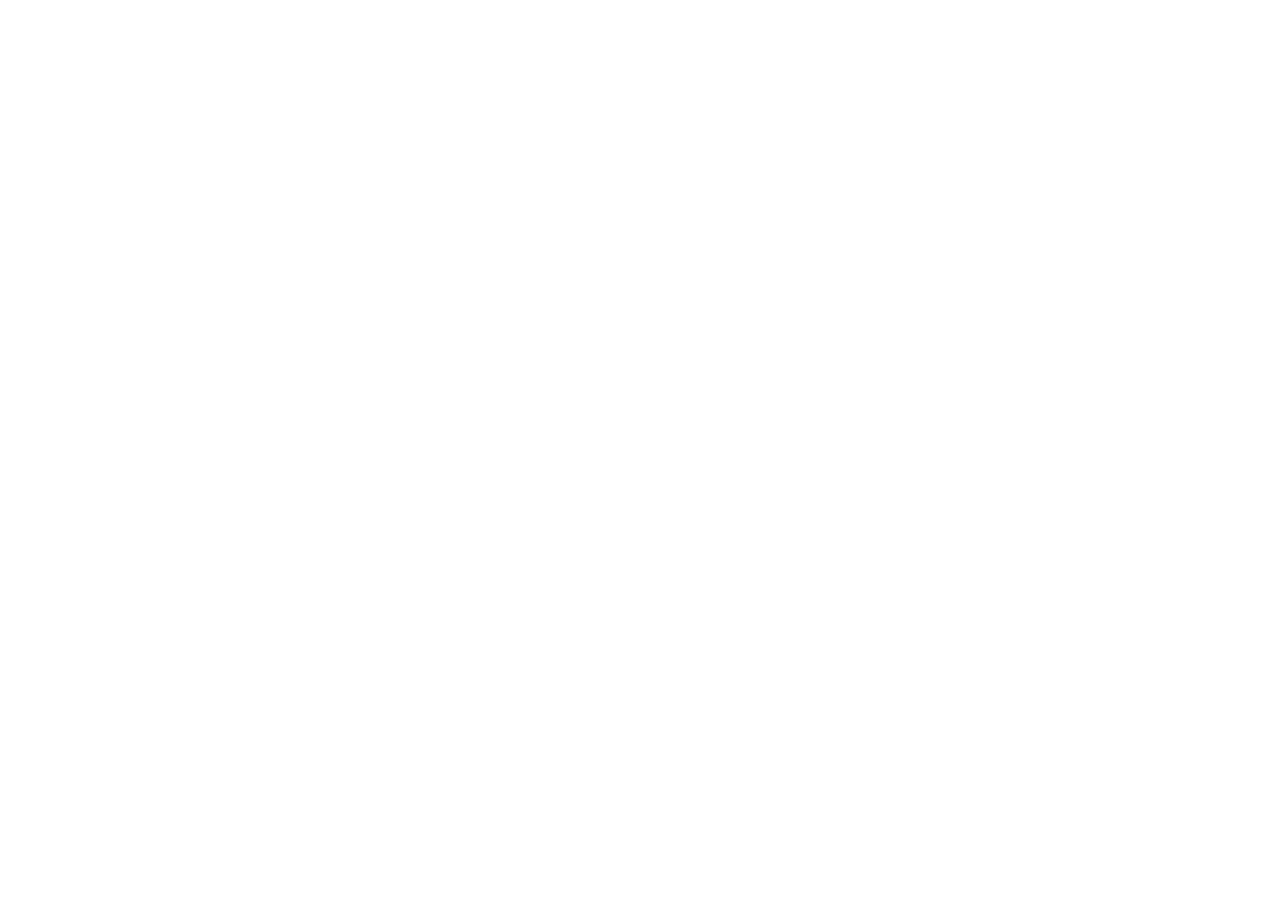
==== index.html @ a2d69dd0 "updated index.html" ====
<!DOCTYPE html>
<html>
<head>
    <title>Karl Velazquez</title>

    <meta name="Author" content="Karl Velazquez">
    <meta name="description" content="This site hosts information on and works by Karl Angel Velazquez">
    <meta name="keywords" content="Karl Velazquez, karl velazquez, karl, velazquez, Karl Angel Velazquez, karl angel velazquez">

    <style>
        html, body {
            height: 100%;
            width: 100%;
            margin: 0;
        }
        .home_page {
            background-image: url("img_kv.jpg");
            height: 50%;
            background-repeat: no-repeat;
            background-position: center;
            background-size: cover;
        }
    </style>
</head>

<body>
    <div class="home_page"></div>
</body>
</html>
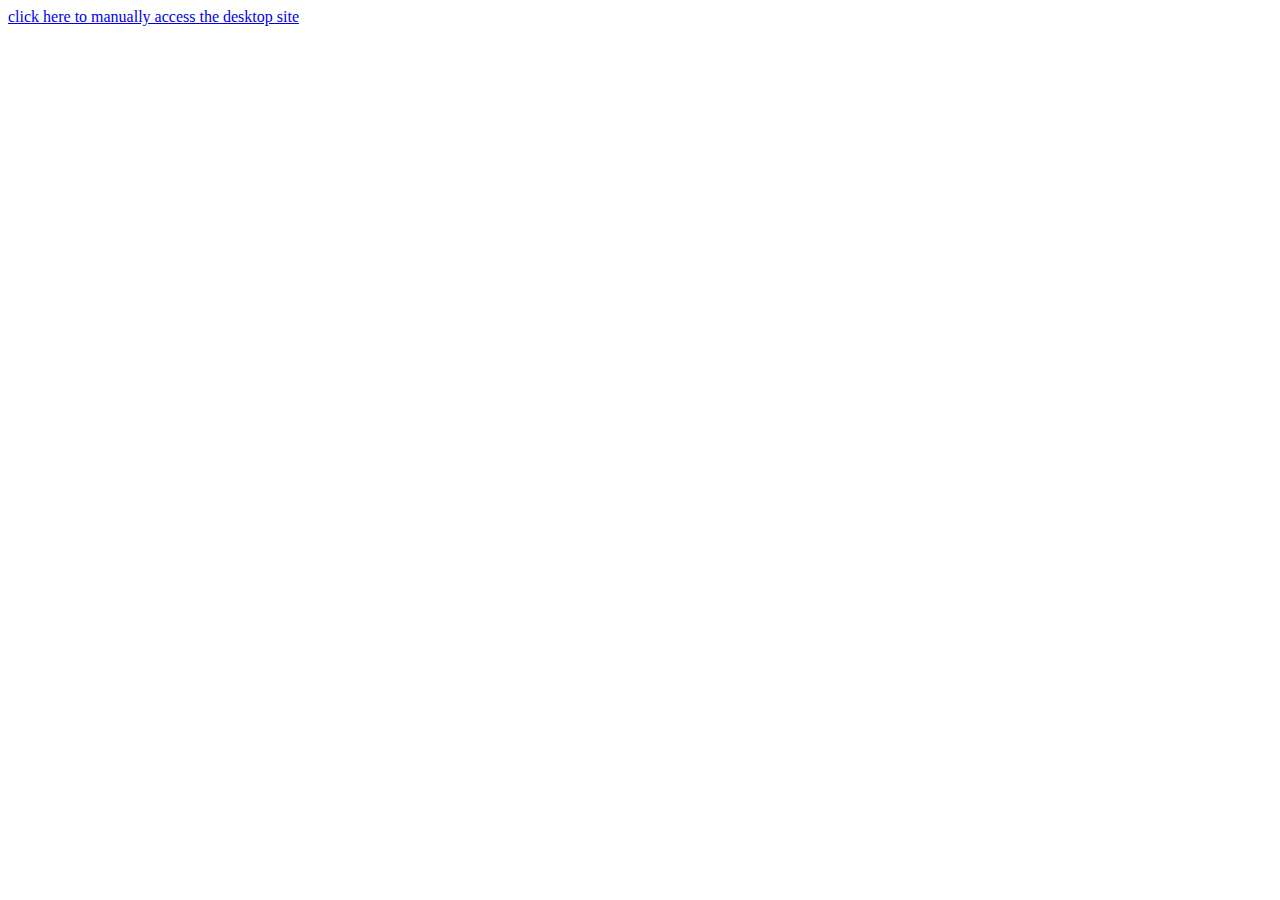
==== commit a9a98a56: "index.html checks to load desktop or mobile" ====
--- a/index.html
+++ b/index.html
@@ -1,29 +1,15 @@
 <!DOCTYPE html>
 <html>
 <head>
-    <title>Karl Velazquez</title>
-
-    <meta name="Author" content="Karl Velazquez">
-    <meta name="description" content="This site hosts information on and works by Karl Angel Velazquez">
-    <meta name="keywords" content="Karl Velazquez, karl velazquez, karl, velazquez, Karl Angel Velazquez, karl angel velazquez">
-
-    <style>
-        html, body {
-            height: 100%;
-            width: 100%;
-            margin: 0;
-        }
-        .home_page {
-            background-image: url("img_kv.jpg");
-            height: 50%;
-            background-repeat: no-repeat;
-            background-position: center;
-            background-size: cover;
-        }
-    </style>
+    <script src="https://code.jquery.com/jquery-3.4.1.js" integrity="sha256-WpOohJOqMqqyKL9FccASB9O0KwACQJpFTUBLTYOVvVU=" crossorigin="anonymous"></script>
+    <script>
+        $(function(){
+            
+        });
+    </script>
 </head>
 
 <body>
-    <div class="home_page"></div>
+    <a href="desktop_pages/home_page/home.html">click here to manually access the desktop site</a>
 </body>
 </html>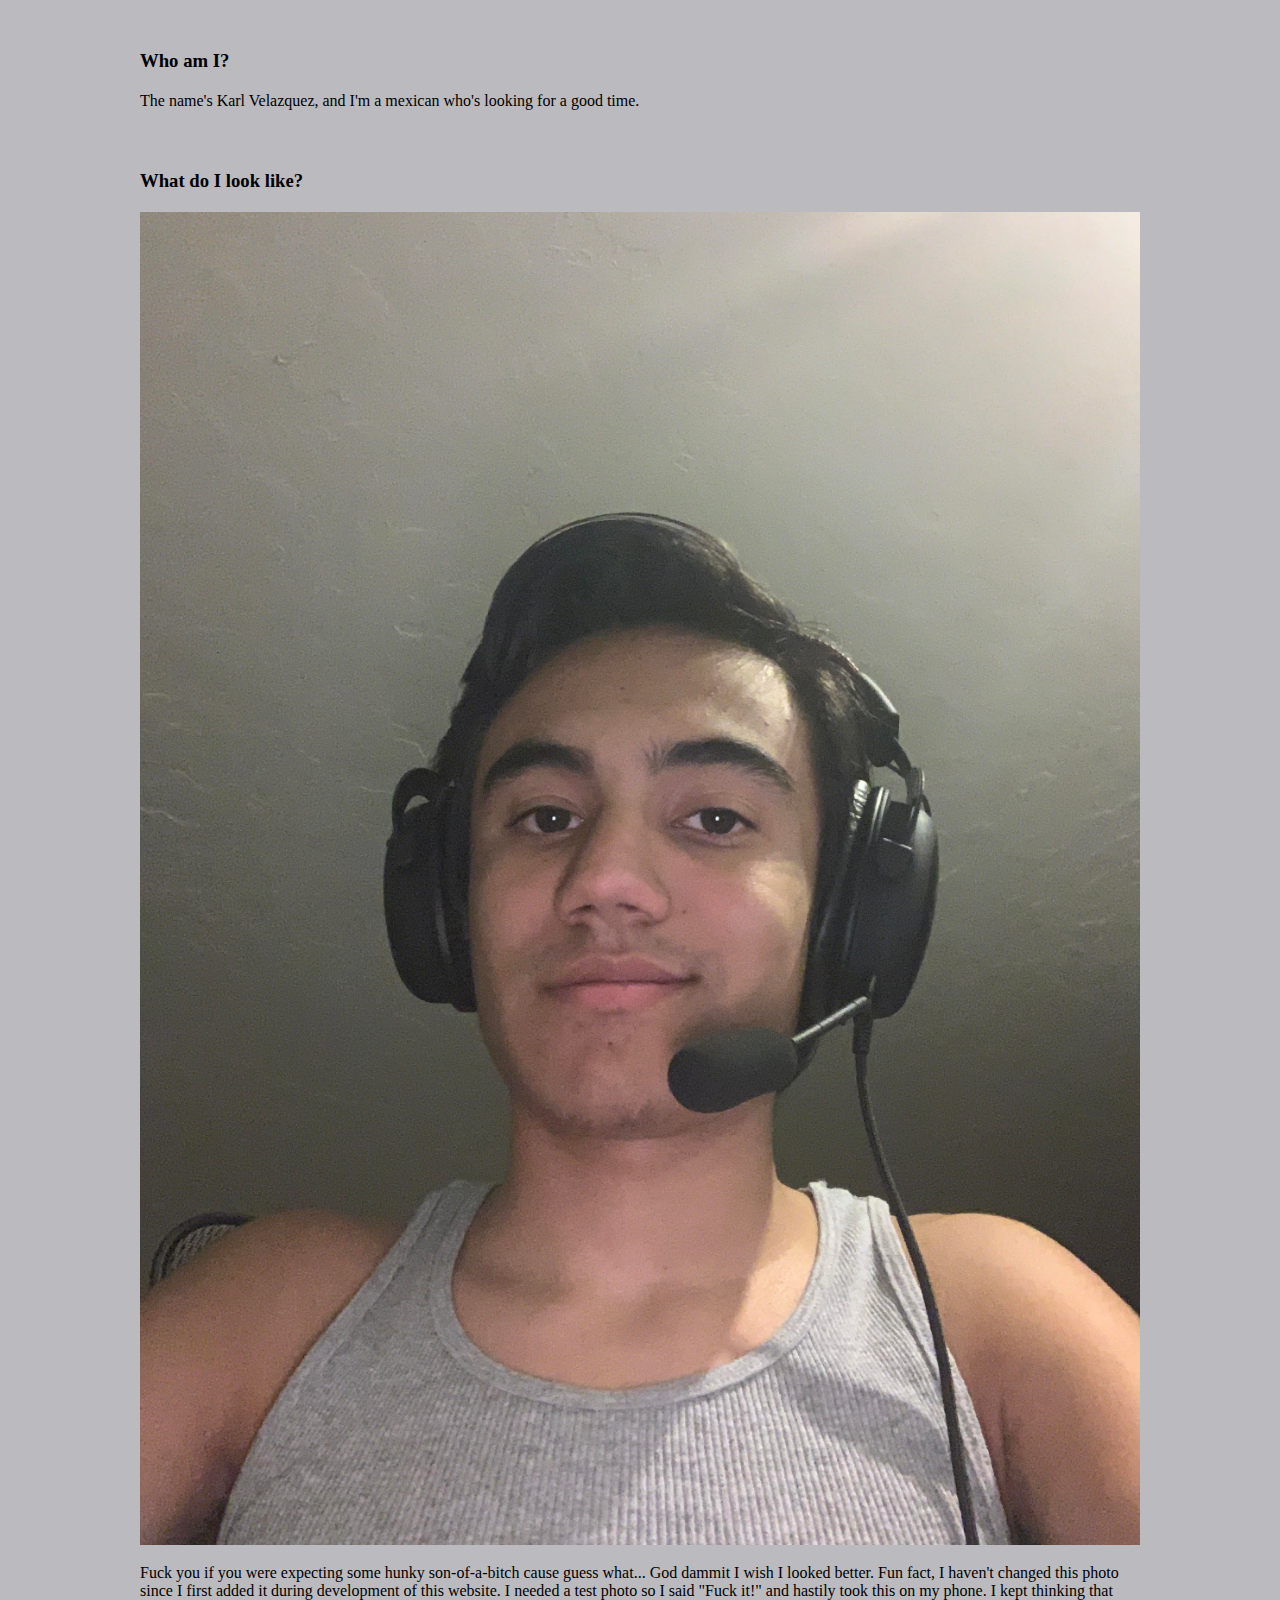
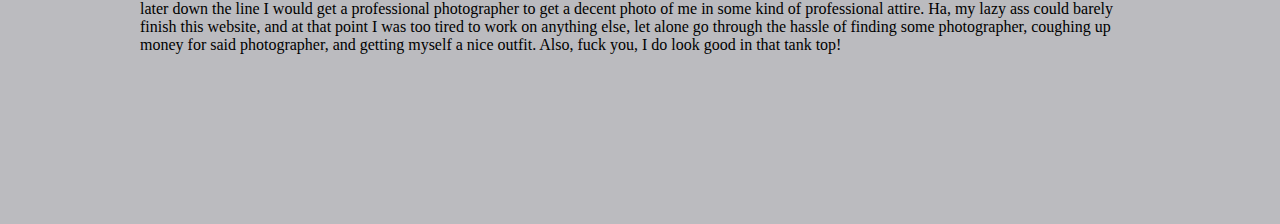
==== commit d7f92a3f: "haha added some articles to home page and a photo" ====
--- a/index.html
+++ b/index.html
@@ -1,15 +1,57 @@
 <!DOCTYPE html>
-<html>
-<head>
-    <script src="https://code.jquery.com/jquery-3.4.1.js" integrity="sha256-WpOohJOqMqqyKL9FccASB9O0KwACQJpFTUBLTYOVvVU=" crossorigin="anonymous"></script>
-    <script>
-        $(function(){
-            
-        });
-    </script>
-</head>
+<html lang="en">
+    <head>
+        <meta charset="utf-8">
+        <meta name="Author" content="Karl Velazquez">
+        <meta name="description" content="This site hosts information on and works by Karl Angel Velazquez">
+        <meta name="keywords" content="Karl Velazquez, karl velazquez, karl, velazquez, Karl Angel Velazquez, karl angel velazquez">
 
-<body>
-    <a href="desktop_pages/home_page/home.html">click here to manually access the desktop site</a>
-</body>
+        <title>Karl Velazquez</title>
+
+        <link rel="stylesheet" href="main_style.css">
+
+        <script src="https://code.jquery.com/jquery-3.4.1.js" integrity="sha256-WpOohJOqMqqyKL9FccASB9O0KwACQJpFTUBLTYOVvVU=" crossorigin="anonymous"></script>
+        <script>
+            window.onload = function () {
+                $("#top_header").load("top_header.html");
+                $("#bottom_footer").load("bottom_footer.html");
+            }
+        </script>
+    </head>
+
+    <body>
+        <div id="page">
+            <header id="top_header"></header>
+
+            <div id="main_content_wrapper">
+                <main id="main_content">
+                    <section id="introduction">
+                        <h3 class="article_header">Who am I?</h3>
+                        <article class="actual_article">
+                            <p class="article_text">The name's Karl Velazquez, and I'm a mexican who's looking for a good time.</p>
+                        </article>
+                    </section>
+
+                    <section id="image_of_karl">
+                        <h3 class="article_header">What do I look like?</h3>
+                        <article class="actual_article">
+                            <div class="image_wrapper">
+                                <img src="img_kv.jpg">
+                            </div>
+                            <p class="article_text">Fuck you if you were expecting some hunky son-of-a-bitch cause guess what... God dammit I wish I looked better. Fun fact, I haven't changed this photo since I first added it during development of this website. I needed a test photo so I said "Fuck it!" and hastily took this on my phone. I kept thinking that later down the line I would get a professional photographer to get a decent photo of me in some kind of professional attire. Ha, my lazy ass could barely finish this website, and at that point I was too tired to work on anything else, let alone go through the hassle of finding some photographer, coughing up money for said photographer, and getting myself a nice outfit. Also, fuck you, I do look good in that tank top!</p>
+                        </article>
+                    </section>
+                        
+                    <section id="">
+                        <h3 class="article_header"></h3>
+                        <article class="actual_article">
+                            <p class="article_text"></p>
+                        </article>
+                    </section>
+                </main>
+            </div>
+
+            <footer id="bottom_footer"></footer>
+        </div>
+    </body>
 </html>--- a/main_style.css
+++ b/main_style.css
@@ -0,0 +1,56 @@
+* {
+    padding: 0;
+    border: 0;
+    margin: 0;
+    font-family: Tahoma;
+}
+
+header, nav, section, article, hgroup, aside, footer {
+    display: block;
+}
+
+img {
+    max-width: 100%;
+    max-height: 100%;
+}
+
+#page {
+    background: #bbbbbf;
+}
+
+#main_content_wrapper {
+    width: 100%;
+    display: flex;
+    justify-content: center;
+}
+
+#main_content {
+    max-width: 1000px;
+    display: flex;
+    flex-direction: column;
+    flex: 1;
+    padding: 50px;
+}
+
+section {
+    margin-bottom: 40px;
+}
+
+.article_header {
+    margin-bottom: 20px;
+}
+
+.actual_article {
+    margin-bottom: 20px;
+}
+
+.article_text {
+
+}
+
+.image_wrapper {
+    overflow: hidden;
+    object-fit: cover;
+    margin-top: 5px;
+    margin-bottom: 15px;
+}